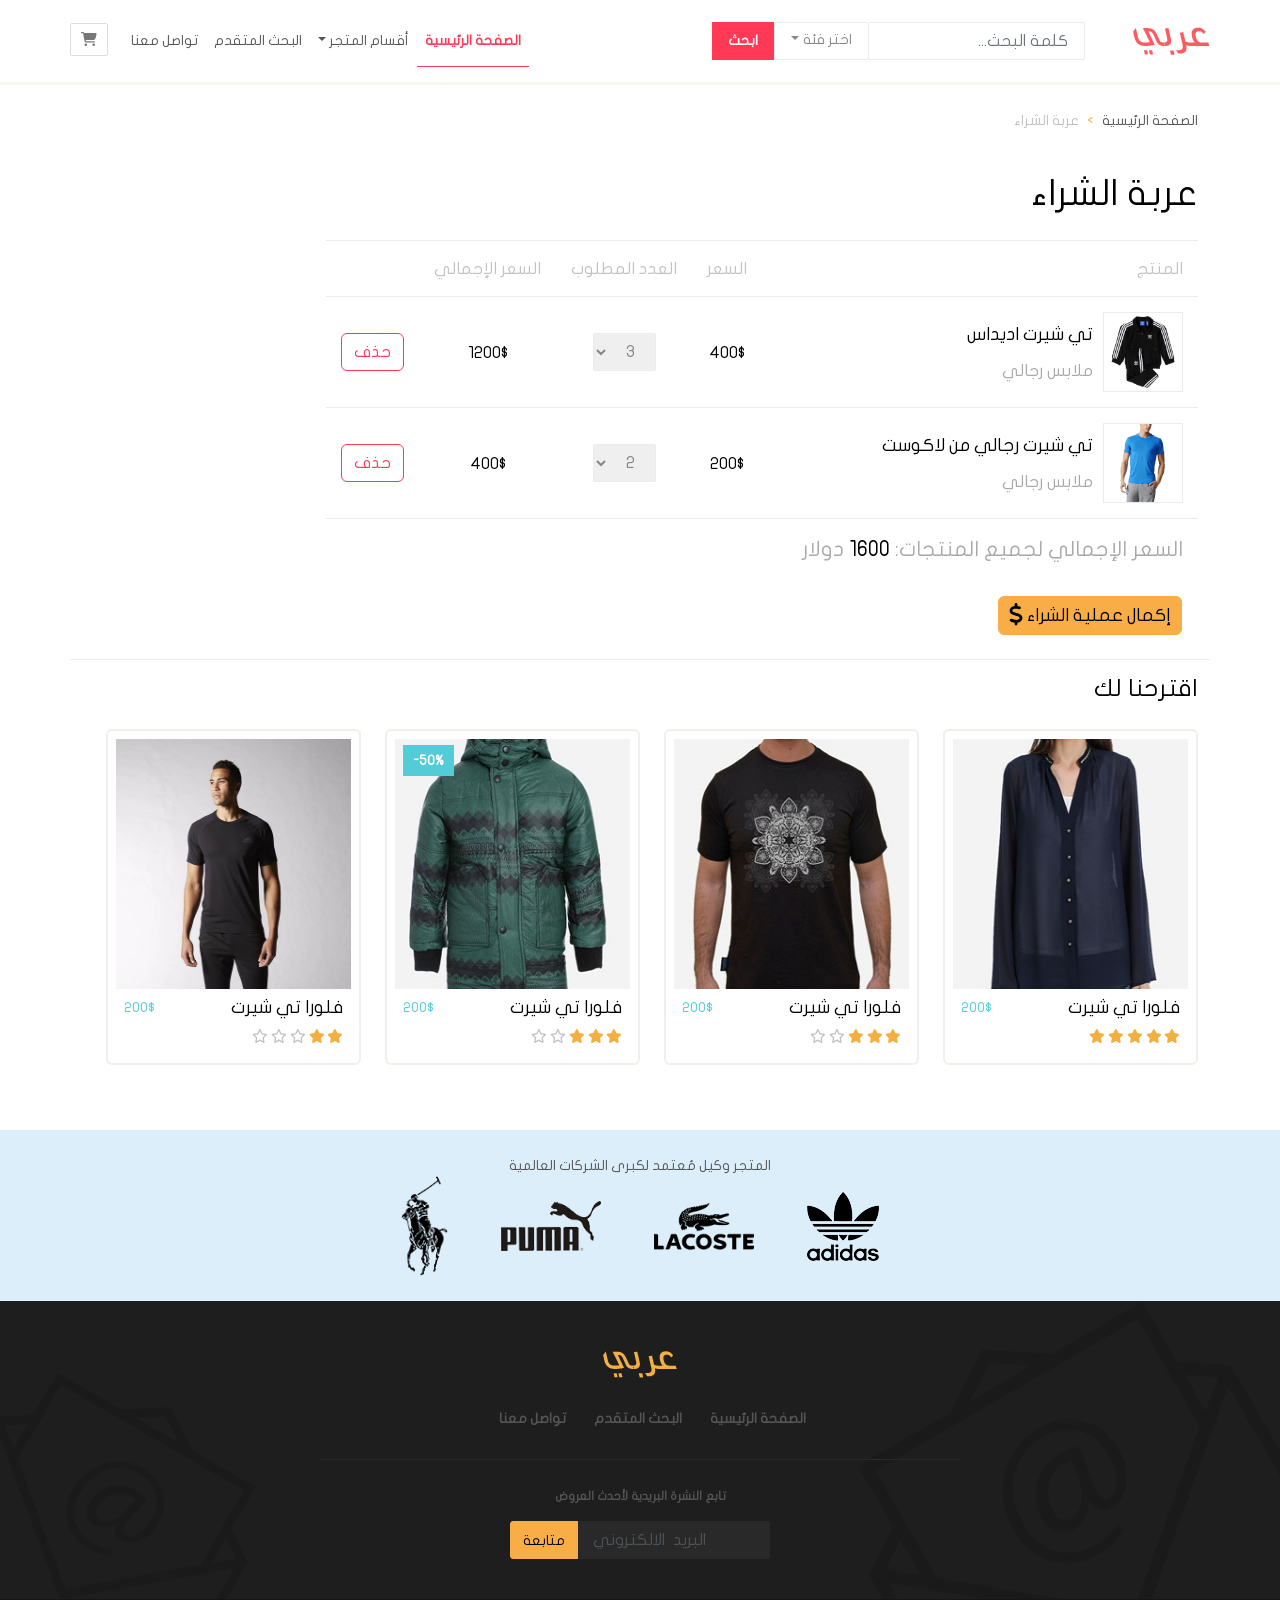
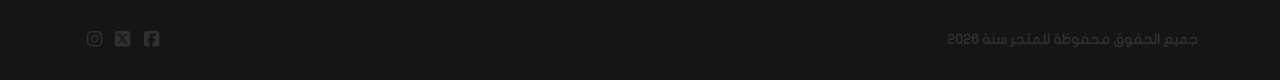
==== checkout.html @ f73fb069 "first commit" ====
<!DOCTYPE html> <html lang="ar" dir="rtl"> <head> <meta charset="UTF-8"/> <meta name="viewport" content="width=device-width,initial-scale=1"/> <title>عربة الشراء</title> <script defer src="main.js"></script><link href="css/style.css" rel="stylesheet"></head> <body> <div class="container-fluid"> <div class="row"> <nav class="navbar navbar-expand-lg custom-navbar"> <div class="container px-0"> <div class="navbar-header"> <button class="navbar-toggler btn btn-icon" type="button" data-bs-toggle="collapse" data-bs-target="#navbarCollapse" aria-controls="navbarCollapse" aria-expanded="false" aria-label="Toggle navigation"> <i class="fa-solid fa-bars fa-xl"></i> </button> <a href="./checkout.html" class="btn-icon btn d-lg-none"> <i class="fa-solid fa-cart-shopping"></i> </a> <a href="#" class="me-5"> <img src="./images/logo.png" alt="متجر عربي"/> </a> </div> <form action="" class="d-flex inline-form"> <input type="search" class="form-control custom-form-control" placeholder="كلمة البحث..."/> <div class="dropdown"> <a href="" class="nav-link dropdown-toggle custom-btn categories" role="button" data-bs-toggle="dropdown" aria-expanded="false">اختر فئة</a> <ul class="dropdown-menu custom-dropdown-menu"> <li> <div class="checkbox ms-2"> <label for=""> <input type="checkbox" name="search-category" value="women"/> نسائي </label> </div> </li> <li> <div class="checkbox ms-2"> <label for=""> <input type="checkbox" name="search-category" value="kids"/> أطفال </label> </div> </li> <li> <div class="checkbox ms-2"> <label for=""> <input type="checkbox" name="search-category" value="men"/> رجالي </label> </div> </li> </ul> </div> <button type="submit" class="btn search-btn">ابحث</button> </form> <div class="collapse navbar-collapse" id="navbarCollapse"> <ul class="navbar-nav ms-auto"> <li class="nav-item active"> <a href="#" class="nav-link" aria-current="page">الصفحة الرئيسية</a> </li> <li class="nav-item dropdown"> <a href="#" class="nav-link dropdown-toggle" id="navbarDropdown2" role="button" data-bs-toggle="dropdown" aria-expanded="false">أقسام المتجر</a> <ul class="dropdown-menu custom-dropdown-menu"> <li><a href="#" class="dropdown-item">رجالي</a></li> <li><a href="#" class="dropdown-item">نسائي</a></li> <li><a href="#" class="dropdown-item">أطفال</a></li> </ul> </li> <li class="nav-item"> <a href="./search.html" class="nav-link"> البحث المتقدم </a> </li> <li class="nav-item"> <a href="./contact.html" class="nav-link">تواصل معنا</a> </li> <li class="mt-2"> <a href="./checkout.html" id="btn-shopping-cart" class="btn-icon btn d-none d-lg-block" title="عربة الشراء" data-bs-toggle="tooltip" data-bs-placement="bottom"> <i class="fa-solid fa-cart-shopping"></i> </a> </li> </ul> </div> </div> </nav> </div> <div class="container"> <div class="container"> <div class="row" aria-label="breadcrumb" style="--bs-breadcrumb-divider:'>'"> <ol class="breadcrumb custom-breadcrumb"> <li class="breadcrumb-item"> <a href="./index.html">الصفحة الرئيسية</a> </li> <li class="breadcrumb-item active">عربة الشراء</li> </ol> </div> </div> <div class="borders-between"> <div class="row"> <h1 class="heading custom-heading">عربة الشراء</h1> <form action="./payment.html" id="form-checkout"> <table class="custom-table"> <thead> <tr> <th>المنتج</th> <th>السعر</th> <th>العدد المطلوب</th> <th class="hide-on-small">السعر الإجمالي</th> <th></th> </tr> </thead> <tbody> <tr data-product-info data-product-price="400"> <td> <div class="custom-media d-flex"> <img src="./images/adidas_3.png" alt="adidas" class="d-none d-md-block"/> <div> <h4>تي شيرت اديداس</h4> <div class="custom-text-muted">ملابس رجالي</div> </div> </div> </td> <td>400$</td> <td> <select name="product1" class="custom-form-control qunatity" data-product-quantity> <option value="1">1</option> <option value="2">2</option> <option value="3" selected="selected">3</option> </select> </td> <td class="total-price-for-product hide-on-small">1200$</td> <td> <button class="btn custom-btn-outline-danger" data-remove-from-card> <i class="fa-regular fa-trash-can d-block d-md-none"></i> <span class="d-none d-md-block">حذف</span> </button> </td> </tr> <tr data-product-info data-product-price="200"> <td> <div class="custom-media d-flex"> <img src="./images/adidas_1.png" alt="adidas" class="d-none d-md-block"/> <div> <h4>تي شيرت رجالي من لاكوست</h4> <div class="custom-text-muted">ملابس رجالي</div> </div> </div> </td> <td>200$</td> <td> <select name="product1" class="custom-form-control qunatity" data-product-quantity> <option value="1">1</option> <option value="2" selected="selected">2</option> <option value="3">3</option> </select> </td> <td class="total-price-for-product hide-on-small">400$</td> <td> <button class="btn custom-btn-outline-danger" data-remove-from-card> <i class="fa-regular fa-trash-can d-block d-md-none"></i> <span class="d-none d-md-block">حذف</span> </button> </td> </tr> </tbody> <tfoot> <tr> <td colspan="5" class="total-price custom-text-muted"> <span>السعر الإجمالي لجميع المنتجات:</span> <span id="total-price-for-all-product">1600</span> <span>دولار</span> </td> </tr> </tfoot> </table> <button type="submit" class="btn custom-btn-warning custom-btn-with-icon ms-3 mb-4"> <span>إكمال عملية الشراء</span> <i class="fa-solid fa-dollar-sign fa-lg"></i> </button> </form> </div> <div class="row suggestions"> <h3 class="heading">اقترحنا لك</h3> <div class="row"> <div class="col-lg-3 col-md-4"> <div class="card custom-thumbnail"> <div class="overlay"> <button class="btn add-to-cart-btn"> إضافة الى العربة <i class="fa-solid fa-cart-plus"></i> </button> </div> <img src="./images/most_sold_1.jpg" alt="فلورا تي شيرت"/> <div class="card-body p-2"> <div class="clearfix"> <h4 class="float-start">فلورا تي شيرت</h4> <div class="price float-end">200$</div> </div> <div class="rating"> <i class="fa-solid fa-star active"></i> <i class="fa-solid fa-star active"></i> <i class="fa-solid fa-star active"></i> <i class="fa-solid fa-star active"></i> <i class="fa-solid fa-star active"></i> </div> <button class="btn add-to-cart-btn d-block d-lg-none mx-auto"> إضافة الى العربة <i class="fa-solid fa-cart-plus"></i> </button> </div> </div> </div> <div class="col-lg-3 col-md-4"> <div class="card custom-thumbnail"> <div class="overlay"> <button class="btn add-to-cart-btn"> إضافة الى العربة <i class="fa-solid fa-cart-plus"></i> </button> </div> <img src="./images/most_sold_2.jpg" alt="فلورا تي شيرت"/> <div class="card-body p-2"> <div class="clearfix"> <h4 class="float-start">فلورا تي شيرت</h4> <div class="price float-end">200$</div> </div> <div class="rating"> <i class="fa-solid fa-star active"></i> <i class="fa-solid fa-star active"></i> <i class="fa-solid fa-star active"></i> <i class="fa-regular fa-star"></i> <i class="fa-regular fa-star"></i> </div> <button class="btn add-to-cart-btn d-block d-lg-none mx-auto"> إضافة الى العربة <i class="fa-solid fa-cart-plus"></i> </button> </div> </div> </div> <div class="col-lg-3 col-md-4"> <div class="card custom-thumbnail"> <div class="sale">50%</div> <div class="overlay"> <button class="btn add-to-cart-btn"> إضافة الى العربة <i class="fa-solid fa-cart-plus"></i> </button> </div> <img src="./images/most_sold_3.jpg" alt="فلورا تي شيرت"/> <div class="card-body p-2"> <div class="clearfix"> <h4 class="float-start">فلورا تي شيرت</h4> <div class="price float-end">200$</div> </div> <div class="rating"> <i class="fa-solid fa-star active"></i> <i class="fa-solid fa-star active"></i> <i class="fa-solid fa-star active"></i> <i class="fa-regular fa-star"></i> <i class="fa-regular fa-star"></i> </div> <button class="btn add-to-cart-btn d-block d-lg-none mx-auto"> إضافة الى العربة <i class="fa-solid fa-cart-plus"></i> </button> </div> </div> </div> <div class="col-lg-3 col-md-4 d-none d-lg-block"> <div class="card custom-thumbnail"> <div class="overlay"> <button class="btn add-to-cart-btn"> إضافة الى العربة <i class="fa-solid fa-cart-plus"></i> </button> </div> <img src="./images/adidas_4.jpg" alt="فلورا تي شيرت"/> <div class="card-body p-2"> <div class="clearfix"> <h4 class="float-start">فلورا تي شيرت</h4> <div class="price float-end">200$</div> </div> <div class="rating"> <i class="fa-solid fa-star active"></i> <i class="fa-solid fa-star active"></i> <i class="fa-regular fa-star"></i> <i class="fa-regular fa-star"></i> <i class="fa-regular fa-star"></i> </div> <button class="btn add-to-cart-btn d-block d-lg-none mx-auto"> إضافة الى العربة <i class="fa-solid fa-cart-plus"></i> </button> </div> </div> </div> </div> </div> </div> </div> <footer class="row"> <div id="brand-logos" class="text-center"> <span>المتجر وكيل مُعتمد لكبرى الشركات العالمية</span> <div class="img-container"> <img src="./images/adidas.png" alt="adidas"/> <img src="./images/lacoste.png" alt="lacoste"/> <img src="./images/puma.png" alt="puma"/> <img src="./images/polo.png" alt="polo"/> </div> </div> <div id="footer-nav" class="text-center"> <div class="footer-logo"> <a href="./"> <img src="./images/logo_footer.png" alt="logo"/> </a> </div> <div class="footer-nav-links d-none d-md-block"> <a href="./index.html">الصفحة الرئيسية</a> <a href="./search.html">البحث المتقدم</a> <a href="./contact.html">تواصل معنا</a> </div> <div class="newsletter col-md-6 offset-md-3 d-flex align-items-center justify-content-center"> <form> <label for="footer-input">تابع النشرة البريدية لأحدث العروض</label> <br/> <div class="input-group"> <input type="email" name="email" id="footer-input" class="form-control custom-form-control" placeholder="البريد  الالكتروني"/> <button type="submit" class="btn custom-btn-warning"> متابعة </button> </div> </form> </div> </div> <div id="footer-copyright-social"> <div class="container"> <div class="clearfix"> <div id="copyright" class="float-start"></div> <div id="social-icons" class="float-end"> <a href="https://www.facebook.com"> <i class="fa-brands fa-square-facebook fa-lg"></i> </a> <a href="https://www.x.com"> <i class="fa-brands fa-square-x-twitter fa-lg"></i> </a> <a href="https://www.instagram.com"> <i class="fa-brands fa-instagram fa-lg"></i> </a> </div> </div> </div> </div> </footer> </div> <script src="5f96ce03df80713e914f.js"></script> </body> </html>
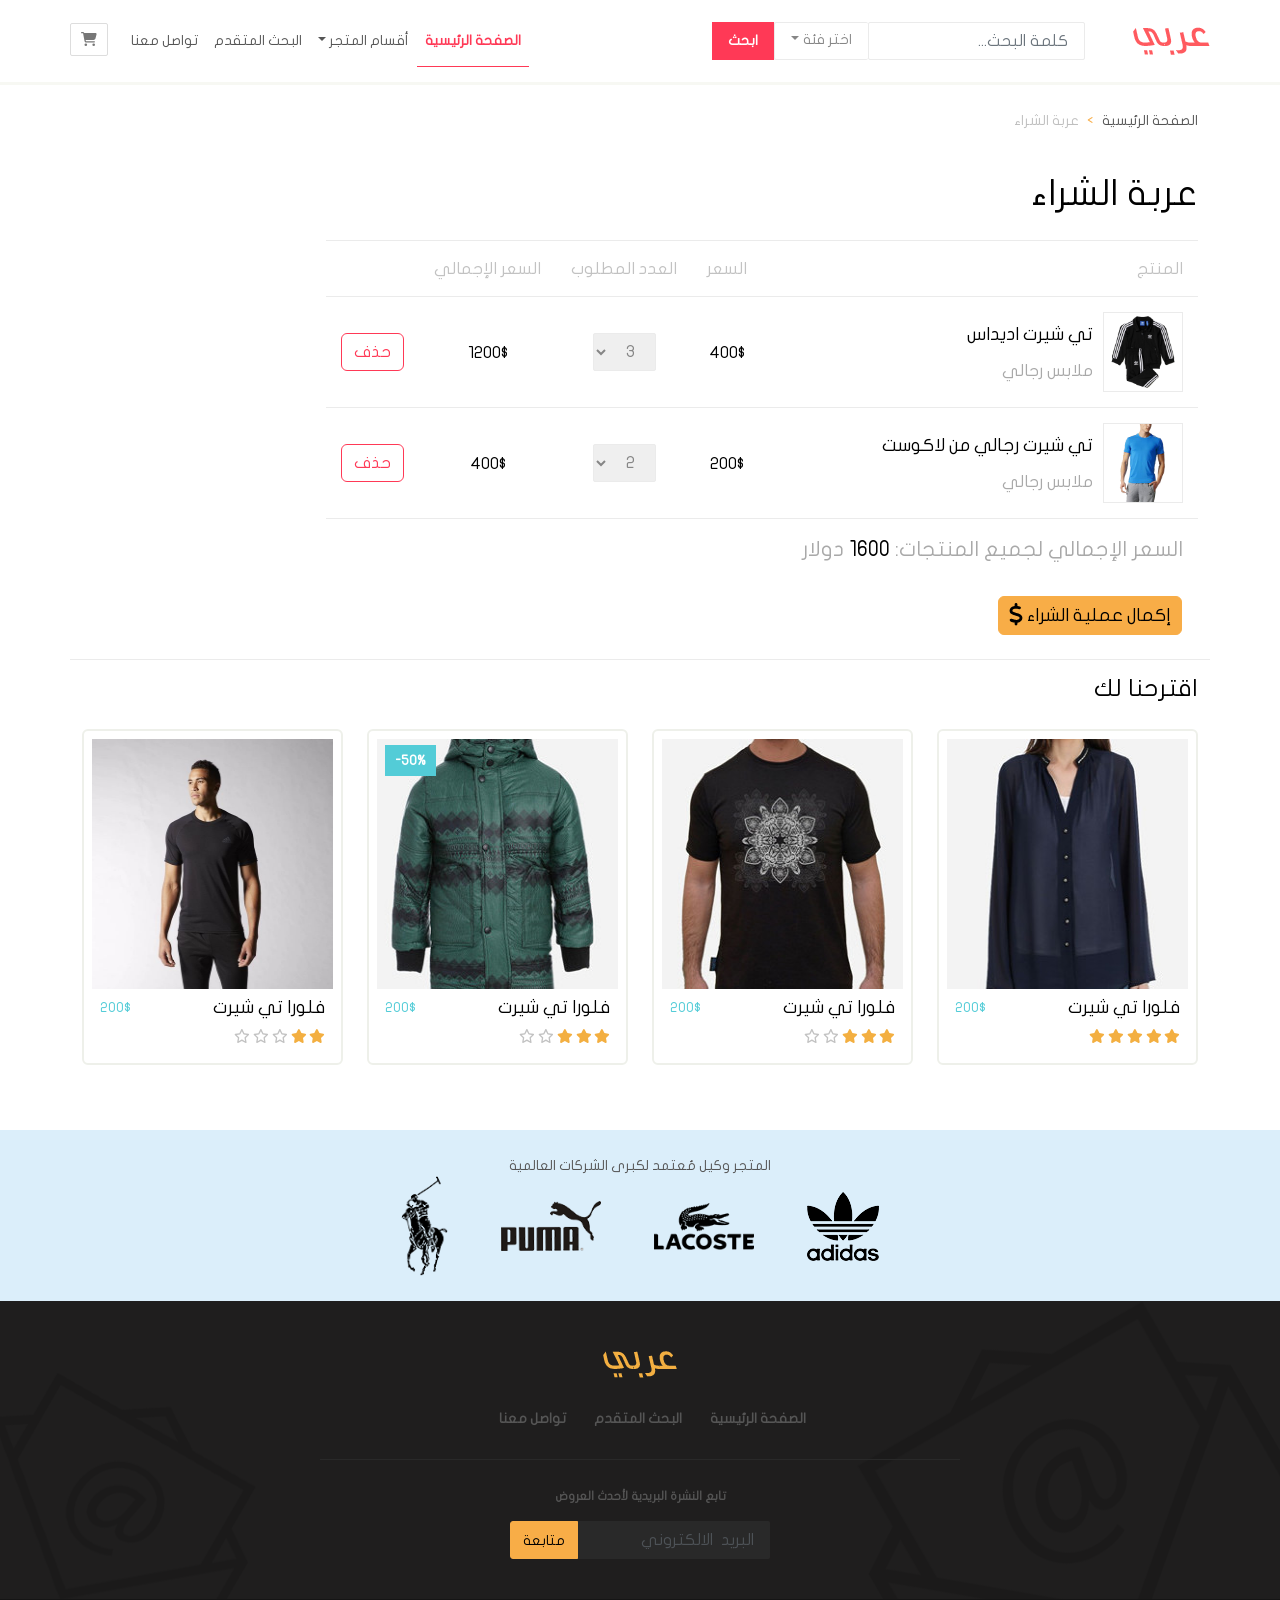
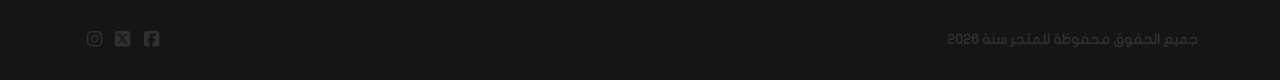
==== commit 29d3df0e: "update some pages" ====
--- a/checkout.html
+++ b/checkout.html
@@ -1 +1 @@
-<!DOCTYPE html> <html lang="ar" dir="rtl"> <head> <meta charset="UTF-8"/> <meta name="viewport" content="width=device-width,initial-scale=1"/> <title>عربة الشراء</title> <script defer src="main.js"></script><link href="css/style.css" rel="stylesheet"></head> <body> <div class="container-fluid"> <div class="row"> <nav class="navbar navbar-expand-lg custom-navbar"> <div class="container px-0"> <div class="navbar-header"> <button class="navbar-toggler btn btn-icon" type="button" data-bs-toggle="collapse" data-bs-target="#navbarCollapse" aria-controls="navbarCollapse" aria-expanded="false" aria-label="Toggle navigation"> <i class="fa-solid fa-bars fa-xl"></i> </button> <a href="./checkout.html" class="btn-icon btn d-lg-none"> <i class="fa-solid fa-cart-shopping"></i> </a> <a href="#" class="me-5"> <img src="./images/logo.png" alt="متجر عربي"/> </a> </div> <form action="" class="d-flex inline-form"> <input type="search" class="form-control custom-form-control" placeholder="كلمة البحث..."/> <div class="dropdown"> <a href="" class="nav-link dropdown-toggle custom-btn categories" role="button" data-bs-toggle="dropdown" aria-expanded="false">اختر فئة</a> <ul class="dropdown-menu custom-dropdown-menu"> <li> <div class="checkbox ms-2"> <label for=""> <input type="checkbox" name="search-category" value="women"/> نسائي </label> </div> </li> <li> <div class="checkbox ms-2"> <label for=""> <input type="checkbox" name="search-category" value="kids"/> أطفال </label> </div> </li> <li> <div class="checkbox ms-2"> <label for=""> <input type="checkbox" name="search-category" value="men"/> رجالي </label> </div> </li> </ul> </div> <button type="submit" class="btn search-btn">ابحث</button> </form> <div class="collapse navbar-collapse" id="navbarCollapse"> <ul class="navbar-nav ms-auto"> <li class="nav-item active"> <a href="#" class="nav-link" aria-current="page">الصفحة الرئيسية</a> </li> <li class="nav-item dropdown"> <a href="#" class="nav-link dropdown-toggle" id="navbarDropdown2" role="button" data-bs-toggle="dropdown" aria-expanded="false">أقسام المتجر</a> <ul class="dropdown-menu custom-dropdown-menu"> <li><a href="#" class="dropdown-item">رجالي</a></li> <li><a href="#" class="dropdown-item">نسائي</a></li> <li><a href="#" class="dropdown-item">أطفال</a></li> </ul> </li> <li class="nav-item"> <a href="./search.html" class="nav-link"> البحث المتقدم </a> </li> <li class="nav-item"> <a href="./contact.html" class="nav-link">تواصل معنا</a> </li> <li class="mt-2"> <a href="./checkout.html" id="btn-shopping-cart" class="btn-icon btn d-none d-lg-block" title="عربة الشراء" data-bs-toggle="tooltip" data-bs-placement="bottom"> <i class="fa-solid fa-cart-shopping"></i> </a> </li> </ul> </div> </div> </nav> </div> <div class="container"> <div class="container"> <div class="row" aria-label="breadcrumb" style="--bs-breadcrumb-divider:'>'"> <ol class="breadcrumb custom-breadcrumb"> <li class="breadcrumb-item"> <a href="./index.html">الصفحة الرئيسية</a> </li> <li class="breadcrumb-item active">عربة الشراء</li> </ol> </div> </div> <div class="borders-between"> <div class="row"> <h1 class="heading custom-heading">عربة الشراء</h1> <form action="./payment.html" id="form-checkout"> <table class="custom-table"> <thead> <tr> <th>المنتج</th> <th>السعر</th> <th>العدد المطلوب</th> <th class="hide-on-small">السعر الإجمالي</th> <th></th> </tr> </thead> <tbody> <tr data-product-info data-product-price="400"> <td> <div class="custom-media d-flex"> <img src="./images/adidas_3.png" alt="adidas" class="d-none d-md-block"/> <div> <h4>تي شيرت اديداس</h4> <div class="custom-text-muted">ملابس رجالي</div> </div> </div> </td> <td>400$</td> <td> <select name="product1" class="custom-form-control qunatity" data-product-quantity> <option value="1">1</option> <option value="2">2</option> <option value="3" selected="selected">3</option> </select> </td> <td class="total-price-for-product hide-on-small">1200$</td> <td> <button class="btn custom-btn-outline-danger" data-remove-from-card> <i class="fa-regular fa-trash-can d-block d-md-none"></i> <span class="d-none d-md-block">حذف</span> </button> </td> </tr> <tr data-product-info data-product-price="200"> <td> <div class="custom-media d-flex"> <img src="./images/adidas_1.png" alt="adidas" class="d-none d-md-block"/> <div> <h4>تي شيرت رجالي من لاكوست</h4> <div class="custom-text-muted">ملابس رجالي</div> </div> </div> </td> <td>200$</td> <td> <select name="product1" class="custom-form-control qunatity" data-product-quantity> <option value="1">1</option> <option value="2" selected="selected">2</option> <option value="3">3</option> </select> </td> <td class="total-price-for-product hide-on-small">400$</td> <td> <button class="btn custom-btn-outline-danger" data-remove-from-card> <i class="fa-regular fa-trash-can d-block d-md-none"></i> <span class="d-none d-md-block">حذف</span> </button> </td> </tr> </tbody> <tfoot> <tr> <td colspan="5" class="total-price custom-text-muted"> <span>السعر الإجمالي لجميع المنتجات:</span> <span id="total-price-for-all-product">1600</span> <span>دولار</span> </td> </tr> </tfoot> </table> <button type="submit" class="btn custom-btn-warning custom-btn-with-icon ms-3 mb-4"> <span>إكمال عملية الشراء</span> <i class="fa-solid fa-dollar-sign fa-lg"></i> </button> </form> </div> <div class="row suggestions"> <h3 class="heading">اقترحنا لك</h3> <div class="row"> <div class="col-lg-3 col-md-4"> <div class="card custom-thumbnail"> <div class="overlay"> <button class="btn add-to-cart-btn"> إضافة الى العربة <i class="fa-solid fa-cart-plus"></i> </button> </div> <img src="./images/most_sold_1.jpg" alt="فلورا تي شيرت"/> <div class="card-body p-2"> <div class="clearfix"> <h4 class="float-start">فلورا تي شيرت</h4> <div class="price float-end">200$</div> </div> <div class="rating"> <i class="fa-solid fa-star active"></i> <i class="fa-solid fa-star active"></i> <i class="fa-solid fa-star active"></i> <i class="fa-solid fa-star active"></i> <i class="fa-solid fa-star active"></i> </div> <button class="btn add-to-cart-btn d-block d-lg-none mx-auto"> إضافة الى العربة <i class="fa-solid fa-cart-plus"></i> </button> </div> </div> </div> <div class="col-lg-3 col-md-4"> <div class="card custom-thumbnail"> <div class="overlay"> <button class="btn add-to-cart-btn"> إضافة الى العربة <i class="fa-solid fa-cart-plus"></i> </button> </div> <img src="./images/most_sold_2.jpg" alt="فلورا تي شيرت"/> <div class="card-body p-2"> <div class="clearfix"> <h4 class="float-start">فلورا تي شيرت</h4> <div class="price float-end">200$</div> </div> <div class="rating"> <i class="fa-solid fa-star active"></i> <i class="fa-solid fa-star active"></i> <i class="fa-solid fa-star active"></i> <i class="fa-regular fa-star"></i> <i class="fa-regular fa-star"></i> </div> <button class="btn add-to-cart-btn d-block d-lg-none mx-auto"> إضافة الى العربة <i class="fa-solid fa-cart-plus"></i> </button> </div> </div> </div> <div class="col-lg-3 col-md-4"> <div class="card custom-thumbnail"> <div class="sale">50%</div> <div class="overlay"> <button class="btn add-to-cart-btn"> إضافة الى العربة <i class="fa-solid fa-cart-plus"></i> </button> </div> <img src="./images/most_sold_3.jpg" alt="فلورا تي شيرت"/> <div class="card-body p-2"> <div class="clearfix"> <h4 class="float-start">فلورا تي شيرت</h4> <div class="price float-end">200$</div> </div> <div class="rating"> <i class="fa-solid fa-star active"></i> <i class="fa-solid fa-star active"></i> <i class="fa-solid fa-star active"></i> <i class="fa-regular fa-star"></i> <i class="fa-regular fa-star"></i> </div> <button class="btn add-to-cart-btn d-block d-lg-none mx-auto"> إضافة الى العربة <i class="fa-solid fa-cart-plus"></i> </button> </div> </div> </div> <div class="col-lg-3 col-md-4 d-none d-lg-block"> <div class="card custom-thumbnail"> <div class="overlay"> <button class="btn add-to-cart-btn"> إضافة الى العربة <i class="fa-solid fa-cart-plus"></i> </button> </div> <img src="./images/adidas_4.jpg" alt="فلورا تي شيرت"/> <div class="card-body p-2"> <div class="clearfix"> <h4 class="float-start">فلورا تي شيرت</h4> <div class="price float-end">200$</div> </div> <div class="rating"> <i class="fa-solid fa-star active"></i> <i class="fa-solid fa-star active"></i> <i class="fa-regular fa-star"></i> <i class="fa-regular fa-star"></i> <i class="fa-regular fa-star"></i> </div> <button class="btn add-to-cart-btn d-block d-lg-none mx-auto"> إضافة الى العربة <i class="fa-solid fa-cart-plus"></i> </button> </div> </div> </div> </div> </div> </div> </div> <footer class="row"> <div id="brand-logos" class="text-center"> <span>المتجر وكيل مُعتمد لكبرى الشركات العالمية</span> <div class="img-container"> <img src="./images/adidas.png" alt="adidas"/> <img src="./images/lacoste.png" alt="lacoste"/> <img src="./images/puma.png" alt="puma"/> <img src="./images/polo.png" alt="polo"/> </div> </div> <div id="footer-nav" class="text-center"> <div class="footer-logo"> <a href="./"> <img src="./images/logo_footer.png" alt="logo"/> </a> </div> <div class="footer-nav-links d-none d-md-block"> <a href="./index.html">الصفحة الرئيسية</a> <a href="./search.html">البحث المتقدم</a> <a href="./contact.html">تواصل معنا</a> </div> <div class="newsletter col-md-6 offset-md-3 d-flex align-items-center justify-content-center"> <form> <label for="footer-input">تابع النشرة البريدية لأحدث العروض</label> <br/> <div class="input-group"> <input type="email" name="email" id="footer-input" class="form-control custom-form-control" placeholder="البريد  الالكتروني"/> <button type="submit" class="btn custom-btn-warning"> متابعة </button> </div> </form> </div> </div> <div id="footer-copyright-social"> <div class="container"> <div class="clearfix"> <div id="copyright" class="float-start"></div> <div id="social-icons" class="float-end"> <a href="https://www.facebook.com"> <i class="fa-brands fa-square-facebook fa-lg"></i> </a> <a href="https://www.x.com"> <i class="fa-brands fa-square-x-twitter fa-lg"></i> </a> <a href="https://www.instagram.com"> <i class="fa-brands fa-instagram fa-lg"></i> </a> </div> </div> </div> </div> </footer> </div> <script src="5f96ce03df80713e914f.js"></script> </body> </html> +<!DOCTYPE html> <html lang="ar" dir="rtl"> <head> <meta charset="UTF-8"/> <meta name="viewport" content="width=device-width,initial-scale=1"/> <title>عربة الشراء</title> <script defer src="main.js"></script><link href="css/style.css" rel="stylesheet"></head> <body> <div class="container-fluid"> <div class="row"> <nav class="navbar navbar-expand-lg custom-navbar"> <div class="container px-0"> <div class="navbar-header"> <button class="navbar-toggler btn btn-icon" type="button" data-bs-toggle="collapse" data-bs-target="#navbarCollapse" aria-controls="navbarCollapse" aria-expanded="false" aria-label="Toggle navigation"> <i class="fa-solid fa-bars fa-xl"></i> </button> <a href="./checkout.html" class="btn-icon btn d-lg-none"> <i class="fa-solid fa-cart-shopping"></i> </a> <a href="#" class="me-5"> <img src="./images/logo.png" alt="متجر عربي"/> </a> </div> <form action="" class="d-flex inline-form"> <input type="search" class="form-control custom-form-control" placeholder="كلمة البحث..."/> <div class="dropdown"> <a href="" class="nav-link dropdown-toggle custom-btn categories" role="button" data-bs-toggle="dropdown" aria-expanded="false">اختر فئة</a> <ul class="dropdown-menu custom-dropdown-menu"> <li> <div class="checkbox ms-2"> <label for=""> <input type="checkbox" name="search-category" value="women"/> نسائي </label> </div> </li> <li> <div class="checkbox ms-2"> <label for=""> <input type="checkbox" name="search-category" value="kids"/> أطفال </label> </div> </li> <li> <div class="checkbox ms-2"> <label for=""> <input type="checkbox" name="search-category" value="men"/> رجالي </label> </div> </li> </ul> </div> <button type="submit" class="btn search-btn">ابحث</button> </form> <div class="collapse navbar-collapse" id="navbarCollapse"> <ul class="navbar-nav ms-auto"> <li class="nav-item active"> <a href="#" class="nav-link" aria-current="page">الصفحة الرئيسية</a> </li> <li class="nav-item dropdown"> <a href="#" class="nav-link dropdown-toggle" id="navbarDropdown2" role="button" data-bs-toggle="dropdown" aria-expanded="false">أقسام المتجر</a> <ul class="dropdown-menu custom-dropdown-menu"> <li><a href="#" class="dropdown-item">رجالي</a></li> <li><a href="#" class="dropdown-item">نسائي</a></li> <li><a href="#" class="dropdown-item">أطفال</a></li> </ul> </li> <li class="nav-item"> <a href="./search.html" class="nav-link"> البحث المتقدم </a> </li> <li class="nav-item"> <a href="./contact.html" class="nav-link">تواصل معنا</a> </li> <li class="mt-2"> <a href="./checkout.html" id="btn-shopping-cart" class="btn-icon btn d-none d-lg-block" title="عربة الشراء" data-bs-toggle="tooltip" data-bs-placement="bottom"> <i class="fa-solid fa-cart-shopping"></i> </a> </li> </ul> </div> </div> </nav> </div> <div class="container"> <div class="container"> <div class="row" aria-label="breadcrumb" style="--bs-breadcrumb-divider:'>'"> <ol class="breadcrumb custom-breadcrumb"> <li class="breadcrumb-item"> <a href="./index.html">الصفحة الرئيسية</a> </li> <li class="breadcrumb-item active">عربة الشراء</li> </ol> </div> </div> <div class="borders-between"> <div class="row"> <h1 class="heading custom-heading">عربة الشراء</h1> <form action="./payment.html" id="form-checkout"> <table class="custom-table"> <thead> <tr> <th>المنتج</th> <th>السعر</th> <th>العدد المطلوب</th> <th class="hide-on-small">السعر الإجمالي</th> <th></th> </tr> </thead> <tbody> <tr data-product-info data-product-price="400"> <td> <div class="custom-media d-flex"> <img src="./images/adidas_3.png" alt="adidas" class="d-none d-md-block"/> <div> <h4>تي شيرت اديداس</h4> <div class="custom-text-muted">ملابس رجالي</div> </div> </div> </td> <td>400$</td> <td> <select name="product1" class="custom-form-control qunatity" data-product-quantity> <option value="1">1</option> <option value="2">2</option> <option value="3" selected="selected">3</option> </select> </td> <td class="total-price-for-product hide-on-small">1200$</td> <td> <button class="btn custom-btn-outline-danger" data-remove-from-card> <i class="fa-regular fa-trash-can d-block d-md-none"></i> <span class="d-none d-md-block">حذف</span> </button> </td> </tr> <tr data-product-info data-product-price="200"> <td> <div class="custom-media d-flex"> <img src="./images/adidas_1.png" alt="adidas" class="d-none d-md-block"/> <div> <h4>تي شيرت رجالي من لاكوست</h4> <div class="custom-text-muted">ملابس رجالي</div> </div> </div> </td> <td>200$</td> <td> <select name="product1" class="custom-form-control qunatity" data-product-quantity> <option value="1">1</option> <option value="2" selected="selected">2</option> <option value="3">3</option> </select> </td> <td class="total-price-for-product hide-on-small">400$</td> <td> <button class="btn custom-btn-outline-danger" data-remove-from-card> <i class="fa-regular fa-trash-can d-block d-md-none"></i> <span class="d-none d-md-block">حذف</span> </button> </td> </tr> </tbody> <tfoot> <tr> <td colspan="5" class="total-price custom-text-muted"> <span>السعر الإجمالي لجميع المنتجات:</span> <span id="total-price-for-all-product">1600</span> <span>دولار</span> </td> </tr> </tfoot> </table> <button type="submit" class="btn custom-btn-warning custom-btn-with-icon ms-3 mb-4"> <span>إكمال عملية الشراء</span> <i class="fa-solid fa-dollar-sign fa-lg"></i> </button> </form> </div> <div class="row suggestions"> <h3 class="heading">اقترحنا لك</h3> <div class="col-lg-3 col-md-4"> <div class="card custom-thumbnail"> <div class="overlay"> <button class="btn add-to-cart-btn"> إضافة الى العربة <i class="fa-solid fa-cart-plus"></i> </button> </div> <img src="./images/most_sold_1.jpg" alt="فلورا تي شيرت"/> <div class="card-body p-2"> <div class="clearfix"> <h4 class="float-start">فلورا تي شيرت</h4> <div class="price float-end">200$</div> </div> <div class="rating"> <i class="fa-solid fa-star active"></i> <i class="fa-solid fa-star active"></i> <i class="fa-solid fa-star active"></i> <i class="fa-solid fa-star active"></i> <i class="fa-solid fa-star active"></i> </div> <button class="btn add-to-cart-btn d-block d-lg-none mx-auto"> إضافة الى العربة <i class="fa-solid fa-cart-plus"></i> </button> </div> </div> </div> <div class="col-lg-3 col-md-4"> <div class="card custom-thumbnail"> <div class="overlay"> <button class="btn add-to-cart-btn"> إضافة الى العربة <i class="fa-solid fa-cart-plus"></i> </button> </div> <img src="./images/most_sold_2.jpg" alt="فلورا تي شيرت"/> <div class="card-body p-2"> <div class="clearfix"> <h4 class="float-start">فلورا تي شيرت</h4> <div class="price float-end">200$</div> </div> <div class="rating"> <i class="fa-solid fa-star active"></i> <i class="fa-solid fa-star active"></i> <i class="fa-solid fa-star active"></i> <i class="fa-regular fa-star"></i> <i class="fa-regular fa-star"></i> </div> <button class="btn add-to-cart-btn d-block d-lg-none mx-auto"> إضافة الى العربة <i class="fa-solid fa-cart-plus"></i> </button> </div> </div> </div> <div class="col-lg-3 col-md-4"> <div class="card custom-thumbnail"> <div class="sale">50%</div> <div class="overlay"> <button class="btn add-to-cart-btn"> إضافة الى العربة <i class="fa-solid fa-cart-plus"></i> </button> </div> <img src="./images/most_sold_3.jpg" alt="فلورا تي شيرت"/> <div class="card-body p-2"> <div class="clearfix"> <h4 class="float-start">فلورا تي شيرت</h4> <div class="price float-end">200$</div> </div> <div class="rating"> <i class="fa-solid fa-star active"></i> <i class="fa-solid fa-star active"></i> <i class="fa-solid fa-star active"></i> <i class="fa-regular fa-star"></i> <i class="fa-regular fa-star"></i> </div> <button class="btn add-to-cart-btn d-block d-lg-none mx-auto"> إضافة الى العربة <i class="fa-solid fa-cart-plus"></i> </button> </div> </div> </div> <div class="col-lg-3 col-md-4 d-none d-lg-block"> <div class="card custom-thumbnail"> <div class="overlay"> <button class="btn add-to-cart-btn"> إضافة الى العربة <i class="fa-solid fa-cart-plus"></i> </button> </div> <img src="./images/adidas_4.jpg" alt="فلورا تي شيرت"/> <div class="card-body p-2"> <div class="clearfix"> <h4 class="float-start">فلورا تي شيرت</h4> <div class="price float-end">200$</div> </div> <div class="rating"> <i class="fa-solid fa-star active"></i> <i class="fa-solid fa-star active"></i> <i class="fa-regular fa-star"></i> <i class="fa-regular fa-star"></i> <i class="fa-regular fa-star"></i> </div> <button class="btn add-to-cart-btn d-block d-lg-none mx-auto"> إضافة الى العربة <i class="fa-solid fa-cart-plus"></i> </button> </div> </div> </div> </div> </div> </div> <footer class="row"> <div id="brand-logos" class="text-center"> <span>المتجر وكيل مُعتمد لكبرى الشركات العالمية</span> <div class="img-container"> <img src="./images/adidas.png" alt="adidas"/> <img src="./images/lacoste.png" alt="lacoste"/> <img src="./images/puma.png" alt="puma"/> <img src="./images/polo.png" alt="polo"/> </div> </div> <div id="footer-nav" class="text-center"> <div class="footer-logo"> <a href="./"> <img src="./images/logo_footer.png" alt="logo"/> </a> </div> <div class="footer-nav-links d-none d-md-block"> <a href="./index.html">الصفحة الرئيسية</a> <a href="./search.html">البحث المتقدم</a> <a href="./contact.html">تواصل معنا</a> </div> <div class="newsletter col-md-6 offset-md-3 d-flex align-items-center justify-content-center"> <form> <label for="footer-input">تابع النشرة البريدية لأحدث العروض</label> <br/> <div class="input-group"> <input type="email" name="email" id="footer-input" class="form-control custom-form-control" placeholder="البريد  الالكتروني"/> <button type="submit" class="btn custom-btn-warning"> متابعة </button> </div> </form> </div> </div> <div id="footer-copyright-social"> <div class="container"> <div class="clearfix"> <div id="copyright" class="float-start"></div> <div id="social-icons" class="float-end"> <a href="https://www.facebook.com"> <i class="fa-brands fa-square-facebook fa-lg"></i> </a> <a href="https://www.x.com"> <i class="fa-brands fa-square-x-twitter fa-lg"></i> </a> <a href="https://www.instagram.com"> <i class="fa-brands fa-instagram fa-lg"></i> </a> </div> </div> </div> </div> </footer> </div> <script src="5f96ce03df80713e914f.js"></script> </body> </html> 
